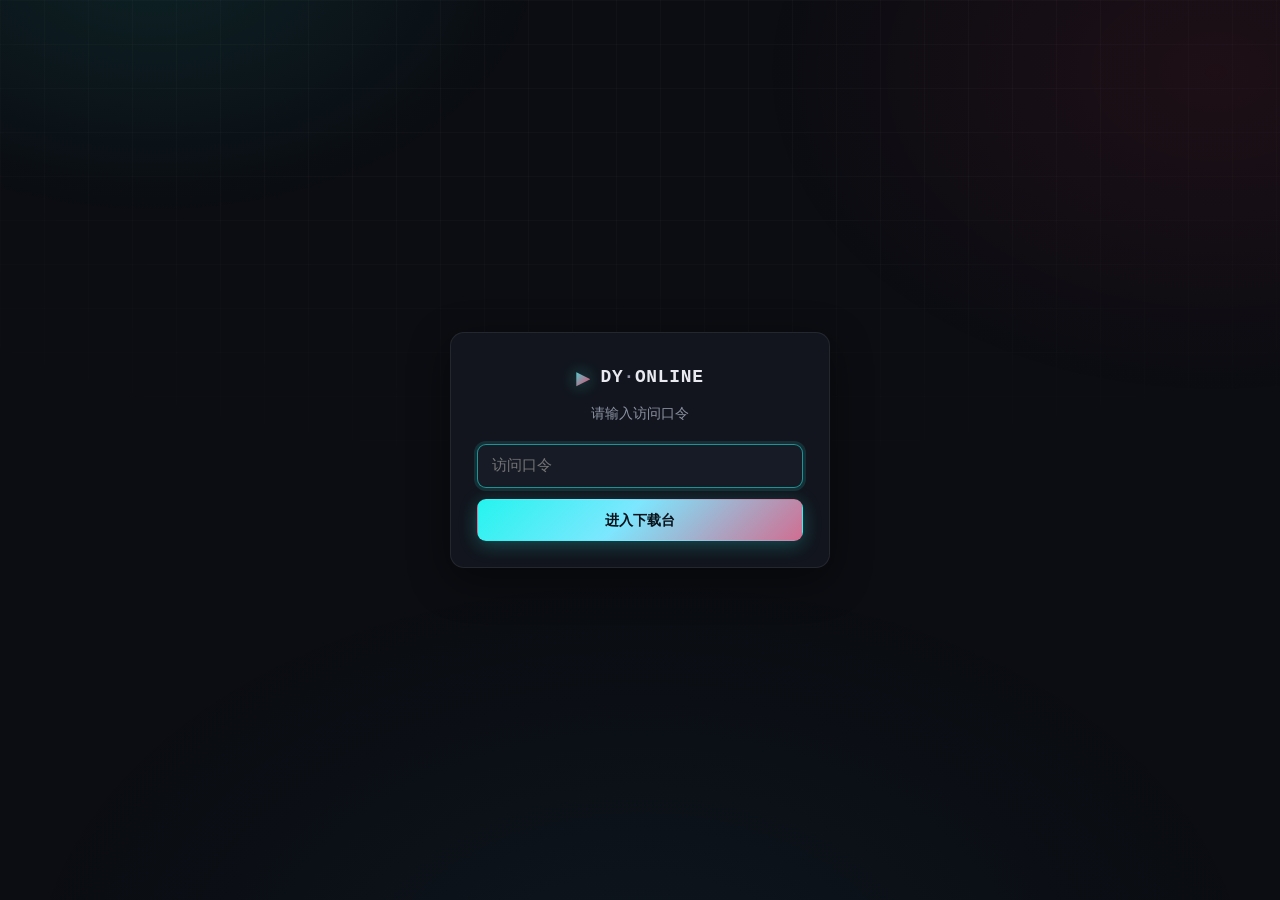
==== templates/login.html @ 6db5a147 "feat: 并发限流/受控文件下载/入参校验 + 访问鉴权 - 下载任务改用 ThreadPoolExecutor 限流，队列满返回 429；新增磁盘剩余空间保护  - 移除 /files 裸目录挂载" ====
<!doctype html>
<html lang="zh-CN">
<head>
  <meta charset="utf-8">
  <meta name="viewport" content="width=device-width, initial-scale=1, viewport-fit=cover">
  <meta name="theme-color" content="#0b0d12">
  <title>登录 · DY·ONLINE</title>
  <link rel="icon" href="data:image/svg+xml,%3Csvg xmlns='http://www.w3.org/2000/svg' viewBox='0 0 32 32'%3E%3Cdefs%3E%3ClinearGradient id='g' x1='0' y1='0' x2='1' y2='1'%3E%3Cstop offset='0' stop-color='%2325f4ee'/%3E%3Cstop offset='1' stop-color='%23fe2c55'/%3E%3C/linearGradient%3E%3C/defs%3E%3Cpath d='M10 6l16 10-16 10z' fill='url(%23g)'/%3E%3C/svg%3E">
  <link rel="stylesheet" href="/static/style.css">
</head>
<body class="login-body">

  <main class="login-card">
    <div class="brand login-brand">
      <span class="brand-mark" aria-hidden="true">▶</span>
      <span class="brand-name">DY<em>·</em>ONLINE</span>
    </div>
    <p class="login-sub">请输入访问口令</p>

    <form class="login-form" id="login-form" autocomplete="off">
      <input id="token" type="password" placeholder="访问口令" aria-label="访问口令"
             autocomplete="current-password" required>
      <button type="submit" class="btn primary" id="btn-login">
        <span class="btn-label">进入下载台</span>
      </button>
    </form>

    <p class="login-msg" id="login-msg" hidden></p>
  </main>

  <script>
    (function () {
      const form = document.getElementById("login-form");
      const input = document.getElementById("token");
      const btn = document.getElementById("btn-login");
      const msg = document.getElementById("login-msg");

      // 只允许站内跳转，挡掉 ?next=https://evil.com 这类开放重定向
      const rawNext = new URLSearchParams(location.search).get("next") || "/";
      const next = rawNext.startsWith("/") && !rawNext.startsWith("//") ? rawNext : "/";

      function fail(text) {
        msg.textContent = text;
        msg.hidden = false;
        input.select();
      }

      form.addEventListener("submit", async (e) => {
        e.preventDefault();
        const token = input.value.trim();
        if (!token) { fail("请输入口令"); return; }

        btn.disabled = true;
        msg.hidden = true;
        try {
          const res = await fetch("/api/login", {
            method: "POST",
            headers: { "Content-Type": "application/json" },
            body: JSON.stringify({ token }),
            credentials: "same-origin",
          });
          if (!res.ok) {
            const body = await res.json().catch(() => ({}));
            fail(body.detail || `登录失败（HTTP ${res.status}）`);
            return;
          }
          location.replace(next);
        } catch {
          fail("网络错误，请重试");
        } finally {
          btn.disabled = false;
        }
      });

      input.focus();
    })();
  </script>
</body>
</html>
---- static/style.css ----
/* ============================================================
   DY·ONLINE 视频下载台 — 暗色「下载指挥舱」
   品牌色：抖音青 #25f4ee × 抖音红 #fe2c55
   ============================================================ */

/* ---------- 设计令牌 ---------- */
:root {
  --bg: #0b0d12;
  --surface: #12151d;
  --surface-2: #171b26;
  --surface-3: #1d2230;
  --border: rgba(255, 255, 255, 0.08);
  --border-strong: rgba(255, 255, 255, 0.16);
  --text: #e8eaf0;
  --muted: #8b91a3;
  --faint: #5c6274;
  --cyan: #25f4ee;
  --pink: #fe2c55;
  --blue: #38bdf8;
  --ok: #3ecf8e;
  --warn: #f5b041;
  --err: #ff5470;
  --radius: 14px;
  --radius-sm: 9px;
  --mono: "Cascadia Code", "JetBrains Mono", Consolas, "Courier New", monospace;
  --sans: "MiSans", "HarmonyOS Sans SC", "Microsoft YaHei UI", "Segoe UI", system-ui, sans-serif;
  --shadow-pop: 0 12px 40px rgba(0, 0, 0, 0.45);
}

/* ---------- 基础重置 ---------- */
* { box-sizing: border-box; }

html { color-scheme: dark; }

body {
  margin: 0;
  min-height: 100vh;
  background: var(--bg);
  color: var(--text);
  font-family: var(--sans);
  font-size: 15px;
  line-height: 1.6;
  -webkit-font-smoothing: antialiased;
}

/* 背景氛围：青 / 红双色辉光 + 细网格 */
body::before,
body::after {
  content: "";
  position: fixed;
  inset: 0;
  pointer-events: none;
  z-index: -1;
}
body::before {
  background:
    radial-gradient(600px 400px at 12% -5%, rgba(37, 244, 238, 0.09), transparent 65%),
    radial-gradient(700px 500px at 95% 8%, rgba(254, 44, 85, 0.08), transparent 65%),
    radial-gradient(900px 600px at 50% 110%, rgba(56, 189, 248, 0.05), transparent 70%);
}
body::after {
  background-image:
    linear-gradient(rgba(255, 255, 255, 0.025) 1px, transparent 1px),
    linear-gradient(90deg, rgba(255, 255, 255, 0.025) 1px, transparent 1px);
  background-size: 44px 44px;
  mask-image: radial-gradient(ellipse 90% 60% at 50% 0%, #000 40%, transparent 100%);
  -webkit-mask-image: radial-gradient(ellipse 90% 60% at 50% 0%, #000 40%, transparent 100%);
}

::selection { background: rgba(37, 244, 238, 0.28); }

a { color: var(--cyan); }

kbd {
  padding: 1px 6px;
  border: 1px solid var(--border-strong);
  border-bottom-width: 2px;
  border-radius: 5px;
  background: var(--surface-2);
  font-family: var(--mono);
  font-size: 0.78em;
  color: var(--muted);
}

/* ---------- 顶栏 ---------- */
.topbar {
  position: sticky;
  top: 0;
  z-index: 50;
  backdrop-filter: blur(14px);
  -webkit-backdrop-filter: blur(14px);
  background: rgba(11, 13, 18, 0.78);
  border-bottom: 1px solid var(--border);
}

.topbar-inner {
  width: min(880px, calc(100% - 32px));
  margin: 0 auto;
  padding: 14px 0;
  display: flex;
  align-items: center;
  justify-content: space-between;
  gap: 16px;
  flex-wrap: wrap;
}

.brand { display: flex; align-items: baseline; gap: 10px; }

.brand-mark {
  align-self: center;
  font-size: 1.15rem;
  background: linear-gradient(135deg, var(--cyan), var(--pink));
  -webkit-background-clip: text;
  background-clip: text;
  color: transparent;
  filter: drop-shadow(0 0 8px rgba(37, 244, 238, 0.45));
}

.brand-name {
  font-family: var(--mono);
  font-size: 1.12rem;
  font-weight: 700;
  letter-spacing: 0.04em;
}
.brand-name em {
  font-style: normal;
  background: linear-gradient(135deg, var(--cyan), var(--pink));
  -webkit-background-clip: text;
  background-clip: text;
  color: transparent;
}

.brand-sub {
  color: var(--faint);
  font-size: 0.82rem;
  letter-spacing: 0.28em;
}

/* 统计胶囊 */
.stats { display: flex; gap: 8px; flex-wrap: wrap; }

.stat-chip {
  display: inline-flex;
  align-items: center;
  gap: 7px;
  padding: 4px 12px;
  border: 1px solid var(--border);
  border-radius: 999px;
  background: var(--surface);
  font-family: var(--mono);
  font-size: 0.78rem;
  color: var(--muted);
  white-space: nowrap;
}
.stat-chip b { color: var(--text); font-weight: 600; }
.stat-chip .dot { width: 7px; height: 7px; border-radius: 50%; background: var(--faint); }
.stat-chip.c-run .dot { background: var(--cyan); box-shadow: 0 0 6px var(--cyan); }
.stat-chip.c-ok .dot { background: var(--ok); }
.stat-chip.c-err .dot { background: var(--err); }

/* ---------- 主布局 ---------- */
.shell {
  width: min(880px, calc(100% - 32px));
  margin: 0 auto;
  padding: 30px 0 80px;
}

.panel {
  background: linear-gradient(180deg, var(--surface-2), var(--surface));
  border: 1px solid var(--border);
  border-radius: var(--radius);
  box-shadow: 0 4px 24px rgba(0, 0, 0, 0.3);
}

/* ---------- 输入区 ---------- */
.composer { padding: 22px 22px 18px; }

.composer-head {
  display: flex;
  align-items: center;
  justify-content: space-between;
  gap: 12px;
  flex-wrap: wrap;
  margin-bottom: 14px;
}

.composer-head h2 {
  margin: 0;
  font-size: 1.02rem;
  font-weight: 600;
  letter-spacing: 0.02em;
}

.detected { display: flex; gap: 6px; flex-wrap: wrap; }

.det {
  display: inline-flex;
  align-items: center;
  gap: 6px;
  padding: 2px 10px;
  border-radius: 999px;
  font-size: 0.76rem;
  font-family: var(--mono);
  border: 1px solid transparent;
}
.det .n { font-weight: 700; }
.det.dy { color: var(--cyan); border-color: rgba(37, 244, 238, 0.35); background: rgba(37, 244, 238, 0.07); }
.det.bili { color: var(--blue); border-color: rgba(56, 189, 248, 0.35); background: rgba(56, 189, 248, 0.07); }
.det.bad { color: var(--warn); border-color: rgba(245, 176, 65, 0.35); background: rgba(245, 176, 65, 0.07); }

textarea#links {
  width: 100%;
  min-height: 118px;
  padding: 14px 16px;
  resize: vertical;
  border: 1px solid var(--border-strong);
  border-radius: var(--radius-sm);
  background: rgba(0, 0, 0, 0.32);
  color: var(--text);
  font-family: var(--mono);
  font-size: 0.88rem;
  line-height: 1.7;
  transition: border-color 0.2s, box-shadow 0.2s;
}
textarea#links::placeholder { color: var(--faint); }
textarea#links:focus {
  outline: none;
  border-color: rgba(37, 244, 238, 0.55);
  box-shadow: 0 0 0 3px rgba(37, 244, 238, 0.12);
}

.composer-foot {
  display: flex;
  align-items: center;
  justify-content: space-between;
  gap: 12px;
  flex-wrap: wrap;
  margin-top: 14px;
}

.hint { color: var(--faint); font-size: 0.8rem; display: flex; align-items: center; gap: 4px; flex-wrap: wrap; }

.composer-actions { display: flex; gap: 10px; }

/* ---------- 按钮 ---------- */
.btn {
  display: inline-flex;
  align-items: center;
  justify-content: center;
  gap: 7px;
  min-height: 42px;
  padding: 0 18px;
  border: 1px solid transparent;
  border-radius: var(--radius-sm);
  font: inherit;
  font-size: 0.9rem;
  font-weight: 600;
  cursor: pointer;
  transition: transform 0.12s, box-shadow 0.2s, border-color 0.2s, background 0.2s, opacity 0.2s;
  user-select: none;
}
.btn:active { transform: translateY(1px) scale(0.98); }
.btn:focus-visible { outline: 2px solid var(--cyan); outline-offset: 2px; }

.btn.primary {
  color: #07121a;
  background: linear-gradient(135deg, var(--cyan), #7ce7ff 45%, var(--pink) 130%);
  box-shadow: 0 4px 18px rgba(37, 244, 238, 0.25);
}
.btn.primary:hover { box-shadow: 0 6px 26px rgba(37, 244, 238, 0.4); }
.btn.primary:disabled { opacity: 0.55; cursor: wait; box-shadow: none; }

.btn.ghost {
  color: var(--muted);
  background: transparent;
  border-color: var(--border-strong);
}
.btn.ghost:hover { color: var(--text); border-color: rgba(255, 255, 255, 0.3); background: rgba(255, 255, 255, 0.04); }

.btn.small { min-height: 34px; padding: 0 13px; font-size: 0.82rem; }

/* 提交按钮加载态：旋转圈 */
.spinner {
  width: 15px; height: 15px;
  border: 2px solid rgba(7, 18, 26, 0.3);
  border-top-color: #07121a;
  border-radius: 50%;
  animation: spin 0.7s linear infinite;
}
@keyframes spin { to { transform: rotate(360deg); } }

/* ---------- 过滤栏 ---------- */
.filters {
  position: sticky;
  top: 64px;
  z-index: 40;
  display: flex;
  align-items: center;
  justify-content: space-between;
  gap: 12px;
  flex-wrap: wrap;
  margin: 26px 0 18px;
  padding: 8px;
  border: 1px solid var(--border);
  border-radius: 999px;
  background: rgba(18, 21, 29, 0.85);
  backdrop-filter: blur(12px);
  -webkit-backdrop-filter: blur(12px);
}

.tabs { display: flex; gap: 4px; flex-wrap: wrap; }

.tab {
  padding: 7px 16px;
  border: 0;
  border-radius: 999px;
  background: transparent;
  color: var(--muted);
  font: inherit;
  font-size: 0.86rem;
  font-weight: 500;
  cursor: pointer;
  transition: color 0.15s, background 0.15s;
}
.tab:hover { color: var(--text); }
.tab.active {
  color: #07121a;
  background: linear-gradient(135deg, var(--cyan), #8beaff 60%, var(--pink) 150%);
  font-weight: 700;
}
.tab:focus-visible { outline: 2px solid var(--cyan); outline-offset: -2px; }

/* ---------- 任务列表 ---------- */
.tasks { display: grid; gap: 16px; }

.task {
  position: relative;
  padding: 18px 20px 16px;
  border: 1px solid var(--border);
  border-radius: var(--radius);
  background: linear-gradient(180deg, var(--surface-2), var(--surface));
  box-shadow: 0 4px 20px rgba(0, 0, 0, 0.25);
  overflow: hidden;
  animation: card-in 0.35s cubic-bezier(0.2, 0.8, 0.25, 1);
}
@keyframes card-in {
  from { opacity: 0; transform: translateY(10px) scale(0.99); }
  to { opacity: 1; transform: none; }
}

/* 左侧状态色条 */
.task::before {
  content: "";
  position: absolute;
  left: 0; top: 0; bottom: 0;
  width: 3px;
  background: var(--faint);
}
.task.queued::before { background: var(--warn); }
.task.running::before { background: var(--cyan); box-shadow: 0 0 12px var(--cyan); }
.task.done::before { background: var(--ok); }
.task.failed::before { background: var(--err); }

.task-head {
  display: flex;
  align-items: center;
  gap: 10px;
  flex-wrap: wrap;
  margin-bottom: 13px;
}

.badge {
  display: inline-flex;
  align-items: center;
  gap: 6px;
  padding: 3px 11px;
  border-radius: 999px;
  font-size: 0.78rem;
  font-weight: 600;
  border: 1px solid transparent;
}
.badge .ico { font-size: 0.85em; }
.task.queued .badge { color: var(--warn); border-color: rgba(245, 176, 65, 0.35); background: rgba(245, 176, 65, 0.08); }
.task.running .badge { color: var(--cyan); border-color: rgba(37, 244, 238, 0.35); background: rgba(37, 244, 238, 0.08); }
.task.running .badge .ico { animation: blink 1.1s ease-in-out infinite; }
@keyframes blink { 50% { opacity: 0.35; } }
.task.done .badge { color: var(--ok); border-color: rgba(62, 207, 142, 0.35); background: rgba(62, 207, 142, 0.08); }
.task.failed .badge { color: var(--err); border-color: rgba(255, 84, 112, 0.35); background: rgba(255, 84, 112, 0.08); }

.task-link {
  color: var(--muted);
  font-size: 0.8rem;
  max-width: 380px;
  overflow: hidden;
  text-overflow: ellipsis;
  white-space: nowrap;
  direction: rtl; /* 长链接显示尾部（真正的内容所在） */
  text-align: left;
}

.task-id {
  margin-left: auto;
  font-family: var(--mono);
  font-size: 0.75rem;
  color: var(--faint);
}
.task-time { font-family: var(--mono); font-size: 0.75rem; color: var(--faint); }

/* ---------- 进度条 ---------- */
.bar {
  position: relative;
  height: 9px;
  border-radius: 999px;
  background: rgba(0, 0, 0, 0.45);
  border: 1px solid var(--border);
  overflow: hidden;
}

.bar-fill {
  height: 100%;
  width: 0%;
  border-radius: 999px;
  background: linear-gradient(90deg, var(--cyan), #59d9ff 55%, var(--pink) 140%);
  transition: width 0.5s cubic-bezier(0.25, 0.8, 0.3, 1);
}
.task.done .bar-fill { background: linear-gradient(90deg, #2bb673, var(--ok)); }
.task.failed .bar-fill { background: linear-gradient(90deg, #d63a58, var(--err)); }

/* 运行中的流光效果 */
.task.running .bar-fill { position: relative; }
.task.running .bar-fill::after {
  content: "";
  position: absolute;
  inset: 0;
  background: linear-gradient(90deg, transparent, rgba(255, 255, 255, 0.5), transparent);
  transform: translateX(-100%);
  animation: shimmer 1.3s ease-in-out infinite;
}
@keyframes shimmer { to { transform: translateX(100%); } }

.bar-meta {
  display: flex;
  justify-content: space-between;
  align-items: baseline;
  margin-top: 7px;
  font-family: var(--mono);
  font-size: 0.78rem;
  color: var(--muted);
}
.bar-meta .pct { color: var(--text); font-weight: 700; font-size: 0.92rem; }
.task.done .pct { color: var(--ok); }
.task.failed .pct { color: var(--err); }

/* ---------- 错误 / 文件 / 日志 ---------- */
.error {
  margin-top: 12px;
  padding: 9px 13px;
  border-radius: var(--radius-sm);
  border: 1px solid rgba(255, 84, 112, 0.3);
  background: rgba(255, 84, 112, 0.08);
  color: var(--err);
  font-size: 0.84rem;
  word-break: break-all;
}

.files {
  margin-top: 13px;
  display: flex;
  flex-wrap: wrap;
  gap: 8px;
}

.files a {
  display: inline-flex;
  align-items: center;
  gap: 6px;
  max-width: 100%;
  padding: 6px 13px;
  border-radius: 999px;
  border: 1px solid rgba(62, 207, 142, 0.35);
  background: rgba(62, 207, 142, 0.08);
  color: var(--ok);
  font-size: 0.82rem;
  font-weight: 500;
  text-decoration: none;
  transition: box-shadow 0.15s, transform 0.12s;
}
.files a:hover { box-shadow: 0 0 0 3px rgba(62, 207, 142, 0.15); }
.files a:active { transform: scale(0.97); }
.files a .fname {
  max-width: 300px;
  overflow: hidden;
  text-overflow: ellipsis;
  white-space: nowrap;
}

.log-toggle {
  margin-top: 12px;
  display: inline-flex;
  align-items: center;
  gap: 5px;
  border: 0;
  padding: 2px 0;
  background: none;
  color: var(--faint);
  font: inherit;
  font-family: var(--mono);
  font-size: 0.76rem;
  cursor: pointer;
  transition: color 0.15s;
}
.log-toggle:hover { color: var(--cyan); }
.log-toggle .arrow { transition: transform 0.2s; display: inline-block; }
.log-toggle.open .arrow { transform: rotate(90deg); }

.logs {
  margin-top: 9px;
  padding: 12px 14px;
  border-radius: var(--radius-sm);
  border: 1px solid var(--border);
  background: rgba(0, 0, 0, 0.42);
  font-family: var(--mono);
  font-size: 0.78rem;
  line-height: 1.75;
  color: #9aa3b5;
  max-height: 190px;
  overflow: auto;
}
.logs .log { white-space: pre-wrap; word-break: break-all; }
.logs .log.ok { color: var(--ok); }
.logs .log.err { color: var(--err); }

/* 日志滚动条 */
.logs::-webkit-scrollbar, textarea#links::-webkit-scrollbar { width: 8px; }
.logs::-webkit-scrollbar-thumb, textarea#links::-webkit-scrollbar-thumb {
  background: rgba(255, 255, 255, 0.12);
  border-radius: 999px;
}

/* ---------- 空状态 ---------- */
.empty {
  margin-top: 40px;
  text-align: center;
  color: var(--muted);
  animation: card-in 0.4s ease;
}
.empty-title { margin: 18px 0 4px; font-size: 1rem; font-weight: 600; color: var(--text); }
.empty-sub { margin: 0; font-size: 0.86rem; color: var(--faint); }

/* ---------- 通知 ---------- */
.toasts {
  position: fixed;
  top: 76px;
  right: 20px;
  z-index: 100;
  display: flex;
  flex-direction: column;
  gap: 10px;
  max-width: min(360px, calc(100vw - 40px));
}

.toast {
  display: flex;
  align-items: center;
  gap: 10px;
  padding: 11px 16px;
  border-radius: var(--radius-sm);
  border: 1px solid var(--border-strong);
  background: var(--surface-3);
  box-shadow: var(--shadow-pop);
  font-size: 0.86rem;
  animation: toast-in 0.3s cubic-bezier(0.2, 0.9, 0.3, 1.2);
  word-break: break-all;
}
.toast.out { animation: toast-out 0.25s ease forwards; }
@keyframes toast-in { from { opacity: 0; transform: translateX(24px); } }
@keyframes toast-out { to { opacity: 0; transform: translateX(24px); } }

.toast .t-dot { flex: none; width: 8px; height: 8px; border-radius: 50%; }
.toast.success .t-dot { background: var(--ok); box-shadow: 0 0 8px var(--ok); }
.toast.error .t-dot { background: var(--err); box-shadow: 0 0 8px var(--err); }
.toast.info .t-dot { background: var(--cyan); box-shadow: 0 0 8px var(--cyan); }

/* ---------- 响应式 ---------- */
@media (max-width: 680px) {
  .topbar-inner { padding: 12px 0; }
  .brand-sub { display: none; }

  .stats { width: 100%; overflow-x: auto; flex-wrap: nowrap; scrollbar-width: none; }
  .stats::-webkit-scrollbar { display: none; }

  .shell { padding-top: 22px; }

  .composer { padding: 16px 15px 14px; }
  .composer-foot { flex-direction: column; align-items: stretch; }
  .hint { justify-content: center; }
  .composer-actions { justify-content: stretch; }
  .composer-actions .btn { flex: 1; min-height: 46px; } /* 触控友好 */

  .filters { top: 0; position: static; border-radius: var(--radius); }
  .tabs { width: 100%; }
  .tab { flex: 1; text-align: center; padding: 9px 6px; }
  #btn-hide-done { width: 100%; margin-top: 4px; }

  .task { padding: 15px 14px 13px; }
  .task-link { max-width: 100%; }
  .task-id { margin-left: 0; width: 100%; order: 5; }
  .files a .fname { max-width: 200px; }

  .toasts { top: auto; bottom: 18px; right: 16px; left: 16px; max-width: none; }
  @keyframes toast-in { from { opacity: 0; transform: translateY(16px); } }
  @keyframes toast-out { to { opacity: 0; transform: translateY(16px); } }
}

/* ---------- 动效无障碍 ---------- */
@media (prefers-reduced-motion: reduce) {
  *, *::before, *::after { animation: none !important; transition: none !important; }
}

/* ---------- 登录页 ---------- */
.login-body {
  display: flex;
  align-items: center;
  justify-content: center;
  min-height: 100vh;
  padding: 24px;
}

.login-card {
  width: min(380px, 100%);
  padding: 30px 26px 26px;
  border-radius: var(--radius);
  border: 1px solid var(--border);
  background: var(--surface);
  box-shadow: var(--shadow-pop);
  animation: card-in 0.35s ease;
}

.login-brand {
  justify-content: center;
  font-size: 1.25rem;
}

.login-sub {
  margin: 10px 0 20px;
  text-align: center;
  color: var(--muted);
  font-size: 0.86rem;
}

.login-form {
  display: flex;
  flex-direction: column;
  gap: 11px;
}

.login-form input {
  width: 100%;
  padding: 12px 14px;
  border-radius: var(--radius-sm);
  border: 1px solid var(--border-strong);
  background: var(--surface-2);
  color: var(--text);
  font-family: var(--mono);
  font-size: 0.95rem;
  outline: none;
  transition: border-color 0.18s, box-shadow 0.18s;
}
.login-form input:focus {
  border-color: rgba(37, 244, 238, 0.55);
  box-shadow: 0 0 0 3px rgba(37, 244, 238, 0.12);
}

.login-msg {
  margin: 14px 0 0;
  padding: 9px 12px;
  border-radius: var(--radius-sm);
  background: rgba(255, 84, 112, 0.1);
  border: 1px solid rgba(255, 84, 112, 0.3);
  color: var(--err);
  font-size: 0.84rem;
  text-align: center;
}
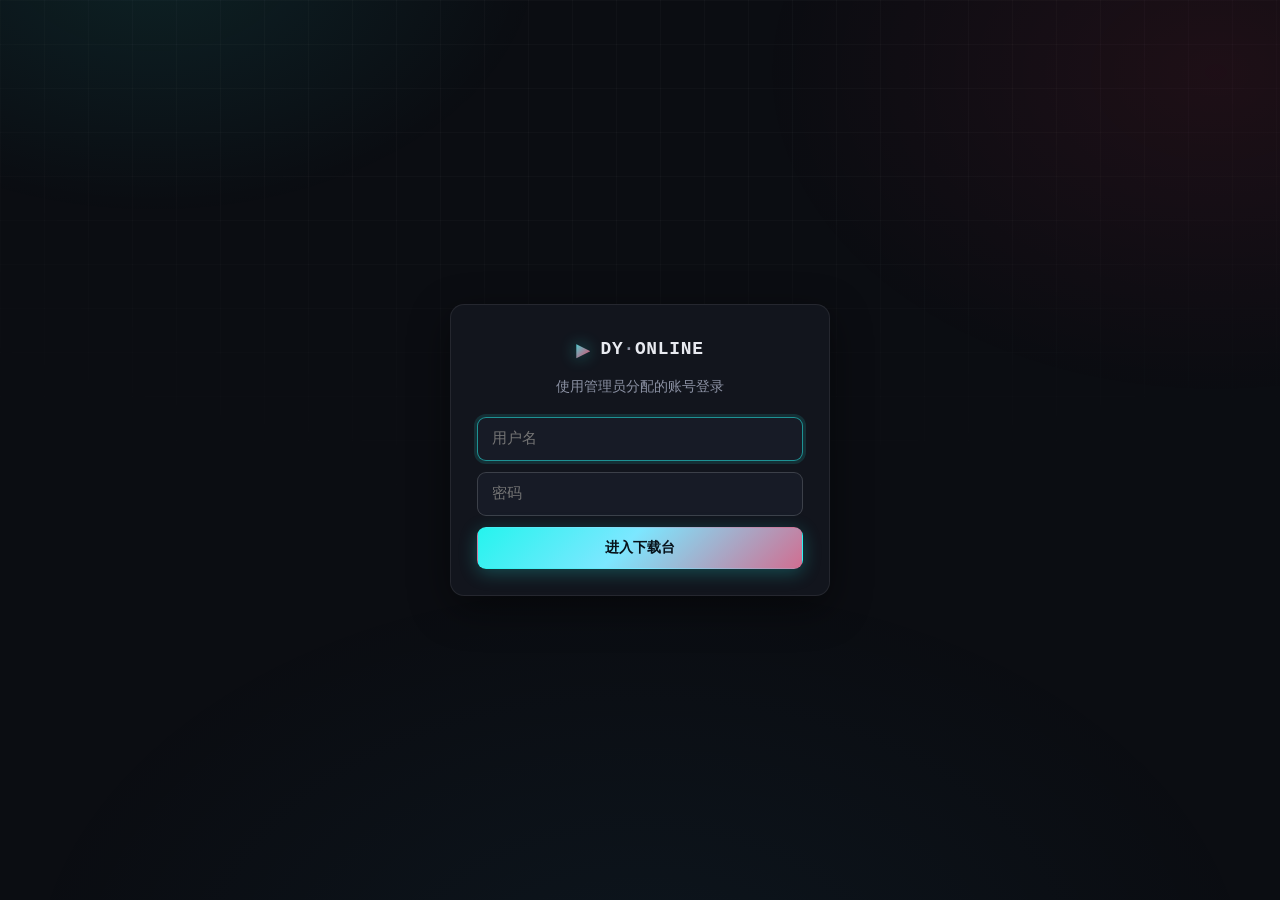
==== commit 123e1a7c: "feat: implement user authentication and session management - Refactor auth.py to use server-side ses" ====
--- a/templates/login.html
+++ b/templates/login.html
@@ -15,29 +15,32 @@
       <span class="brand-mark" aria-hidden="true">▶</span>
       <span class="brand-name">DY<em>·</em>ONLINE</span>
     </div>
-    <p class="login-sub">请输入访问口令</p>
+    <p class="login-sub">使用管理员分配的账号登录</p>
 
-    <form class="login-form" id="login-form" autocomplete="off">
-      <input id="token" type="password" placeholder="访问口令" aria-label="访问口令"
+    <form class="login-form" id="login-form">
+      <input id="username" name="username" type="text" placeholder="用户名" aria-label="用户名"
+             autocomplete="username" minlength="3" maxlength="32" required>
+      <input id="password" name="password" type="password" placeholder="密码" aria-label="密码" maxlength="256"
              autocomplete="current-password" required>
       <button type="submit" class="btn primary" id="btn-login">
         <span class="btn-label">进入下载台</span>
       </button>
     </form>
 
-    <p class="login-msg" id="login-msg" hidden></p>
+    <p class="login-msg" id="login-msg" role="alert" hidden></p>
   </main>
 
   <script>
     (function () {
       const form = document.getElementById("login-form");
-      const input = document.getElementById("token");
+      const usernameInput = document.getElementById("username");
+      const input = document.getElementById("password");
       const btn = document.getElementById("btn-login");
       const msg = document.getElementById("login-msg");
 
       // 只允许站内跳转，挡掉 ?next=https://evil.com 这类开放重定向
       const rawNext = new URLSearchParams(location.search).get("next") || "/";
-      const next = rawNext.startsWith("/") && !rawNext.startsWith("//") ? rawNext : "/";
+      const next = rawNext.startsWith("/") && !rawNext.startsWith("//") && !rawNext.includes("\\") ? rawNext : "/";
 
       function fail(text) {
         msg.textContent = text;
@@ -47,8 +50,9 @@
 
       form.addEventListener("submit", async (e) => {
         e.preventDefault();
-        const token = input.value.trim();
-        if (!token) { fail("请输入口令"); return; }
+        const username = usernameInput.value.trim();
+        const password = input.value;
+        if (!username || !password) { fail("请输入用户名和密码"); return; }
 
         btn.disabled = true;
         msg.hidden = true;
@@ -56,7 +60,7 @@
           const res = await fetch("/api/login", {
             method: "POST",
             headers: { "Content-Type": "application/json" },
-            body: JSON.stringify({ token }),
+            body: JSON.stringify({ username, password }),
             credentials: "same-origin",
           });
           if (!res.ok) {
@@ -72,7 +76,7 @@
         }
       });
 
-      input.focus();
+      usernameInput.focus();
     })();
   </script>
 </body>
